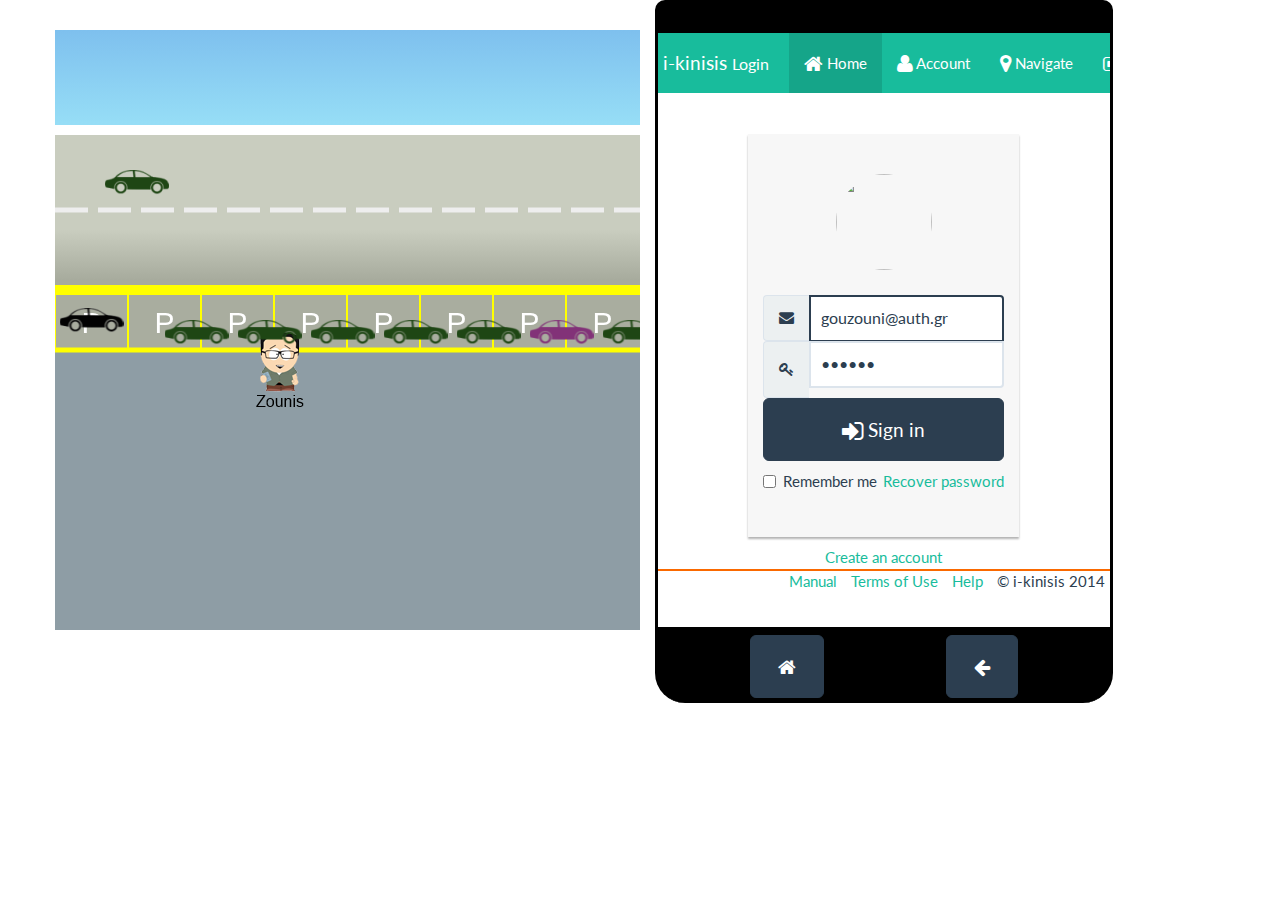
==== index.html @ e291c855 "Intitial commit" ====
<!DOCTYPE html>
<html lang="en" ng-app="project">
  <head>
    <meta charset="utf-8">
    <meta http-equiv="X-UA-Compatible" content="IE=edge">
    <meta name="viewport" content="width=device-width, initial-scale=1">
    <meta name="description" content="">
    <meta name="author" content="">
    <link rel="shortcut icon" href="../../assets/ico/favicon.ico">

    <title>i-kinisis</title>

    <!-- Bootstrap core CSS -->
    <link href="css/bootstrap.flatly.css" rel="stylesheet">

    <!-- Custom styles for this template -->
    <link href="css/style.css" rel="stylesheet">

	<script src="js/jquery.min.js"></script>

	<script src="js/angular.min.js"></script>
	<script src="js/angular-resource.min.js"></script>
	<script src="js/angular-route.min.js"></script>

	
	<script src="js/kinetic-v5.0.2.min.js"></script>
    <script src="js/demo.js" type="text/javascript" defer="defer" ></script>
    <script src="js/map.js" type="text/javascript" defer="defer" ></script>

	<script src="js/app.js"></script>
	
    <script src="js/bootstrap.min.js"></script>
	
    <!-- HTML5 shim and Respond.js IE8 support of HTML5 elements and media queries -->
    <!--[if lt IE 9]>
      <script src="https://oss.maxcdn.com/libs/html5shiv/3.7.0/html5shiv.js"></script>
      <script src="https://oss.maxcdn.com/libs/respond.js/1.4.2/respond.min.js"></script>
    <![endif]-->
	<!--<link href="http//netdna.bootstrapcdn.com/font-awesome/4.1.0/css/font-awesome.min.css" rel="stylesheet">-->
  <link rel="stylesheet" href="css/font-awesome.min.css">

  </head>

  <body>
    <div class="container container-center">

    <div class="col-sm-6 col-lg-6">
      <div class="Absolute-Center">
      <div id="container" class="demo-view" ></div>
    </div>
    </div>
    <div class="col-sm-6 col-lg-5">
      <div class="row application-top">
        
      </div>
      <div class="row application-view">      
      <div class="navbar navbar-inverse navbar-fixed-top-" role="navigation">
        <div class="container">
          <div class="navbar-header">
            <button type="button" class="navbar-toggle" data-toggle="collapse" data-target=".navbar-collapse">
              <span class="sr-only">Toggle navigation</span>
              <span class="icon-bar"></span>
              <span class="icon-bar"></span>
              <span class="icon-bar"></span>
            </button>
            <a class="navbar-brand" href="#">i-kinisis <small>{{title}}</small></a>
          </div>
  		<div class="collapse navbar-collapse">
            <ul class="nav navbar-nav">
              <li class="active"><a href="#"><i class="fa fa-home fa-lg"></i> Home</a></li>
              <li><a href="#about"><i class="fa fa-user fa-lg"></i> Account</a></li>
  			<li><a href="#about"><i class="fa fa-map-marker fa-lg"></i> Navigate</a></li>
              <li><a href="#contact"><i class="fa fa-sign-out fa-lg"></i> Logout</a></li>
            </ul>
          </div><!--/.nav-collapse -->
        </div>
      </div>

      <div class="container- main">

  		<div ng-view>

  		</div>
  		
  	  <footer>
  		<ul class="list-unstyled list-inline pull-right">
  			<li><a href="#">Manual</a></li>
  			<li><a href="#">Terms of Use</a></li>
  			<li><a href="#">Help</a></li>
  			<li>&copy; i-kinisis 2014</li>
  		</ul>
        </footer>
      </div>
    </div>
    <div class="row application-bottom">      
      <a data-href="#" class="btn btn-lg btn-primary pull-right" ><i class="fa fa-arrow-left"></i></a>
      <a data-href="#" class="btn btn-lg btn-primary" ><i class="fa fa-home"></i></a>
    </div>

    </div>

    </div>     
  </body>
  <!--<script src="http://ajax.googleapis.com/ajax/libs/jquery/1.7.1/jquery.min.js" type="text/javascript"></script>-->
    
</html>
---- css/style.css ----
body {
    overflow-x:hidden;
    padding: 0;
    margin:0;

      /*padding-top: 70px;
      padding-bottom: 20px;*/
      
}
/*
@media (min-width: 768px) {
  body {
    width: 750px;
  }
}
@media (min-width: 992px) {
  body {
    width: 970px;
  }
}
@media (min-width: 1200px) {
  body {
    width: 1170px;
  }
}
@media (min-width: 1400px) {
  body {
    width: 1370px;
  }
}*/
.fa-green{
    color:#97CE6B;
}
.btn-group > .btn{
    border-radius: 0;
}
.alert{
    border-radius: 0;
    margin-bottom: 0;
}
.row{
    margin-right: 0;
    margin-left: 0;
}
.Absolute-Center {
    display: block;
  margin: auto;
  position: absolute;
  top: 0; left: 0; bottom: 0; right: 0;
  vertical-align: middle;
}
.demo-view{
    padding-top:30px ;
}
.application-top{
    background-color: #000;
    border-top:5px solid #000;
    border-left: 3px solid #000;
    border-right: 3px solid #000;
    min-height:30px;
    border-top-left-radius: 10px;
    border-top-right-radius: 10px;
    padding: 5px;
}
.application-view{
    overflow-x:hidden; 
    border: 3px solid #000;
    min-height: 600px;
    max-height: 600px;
    overflow-y: auto; 
}
.application-bottom{
    background-color: #000;
    border-left: 3px solid #000;
    border-right: 3px solid #000;
    border-bottom-left-radius: 30px;
    border-bottom-right-radius: 30px;
    padding:5px;
    padding-left: 20%;
    padding-right: 20%;
}
.container > .navbar-header{
    margin-right: 5px;
    margin-left: 5px;
}
.container-center{
    display: block;
    padding: 0;
    margin: 0;
    margin-left:auto;
    margin-right:auto;


}
}
.navbar,
.navbar-inverse{
    margin-bottom: 0 !important;
    margin:0;
    border-radius: 0 !important;
}       
.container{ /*main*/
 padding-left:0;
 padding-right:0;
 
 margin-left:auto;
 margin-right:auto;
 }

 footer{
	background: none repeat scroll 0% 0% #333;
	border-top: 2px solid #FA6900;
 }
 .modal-dialog{
	margin-top:70px;
 }
.form-signin
{
    max-width: 330px;
    padding: 15px;
    margin: 0 auto;
}
.form-signin .form-signin-heading, .form-signin .checkbox
{
    margin-bottom: 10px;
}
.form-signin .checkbox
{
    font-weight: normal;
}
.form-signin .form-control
{
    position: relative;
    font-size: 16px;
    height: auto;
    padding: 10px;
    -webkit-box-sizing: border-box;
    -moz-box-sizing: border-box;
    box-sizing: border-box;
}
.form-signin .form-control:focus
{
    z-index: 2;
}
.form-signin input[type="text"]
{
    margin-bottom: -1px;
    border-bottom-left-radius: 0;
    border-bottom-right-radius: 0;
}
.form-signin input[type="password"]
{
    margin-bottom: 10px;
    border-top-left-radius: 0;
    border-top-right-radius: 0;
}
.account-wall
{
    margin-top: 20px;
    padding: 40px 0px 20px 0px;
    background-color: #f7f7f7;
    -moz-box-shadow: 0px 2px 2px rgba(0, 0, 0, 0.3);
    -webkit-box-shadow: 0px 2px 2px rgba(0, 0, 0, 0.3);
    box-shadow: 0px 2px 2px rgba(0, 0, 0, 0.3);
}
.login-title
{
    display: block;
}
.profile-img
{
    width: 96px;
    height: 96px;
    margin: 0 auto 10px;
    display: block;
    -moz-border-radius: 50%;
    -webkit-border-radius: 50%;
    border-radius: 50%;
}
.need-help
{
    margin-top: 10px;
}
.new-account
{
    display: block;
    margin-top: 10px;
}
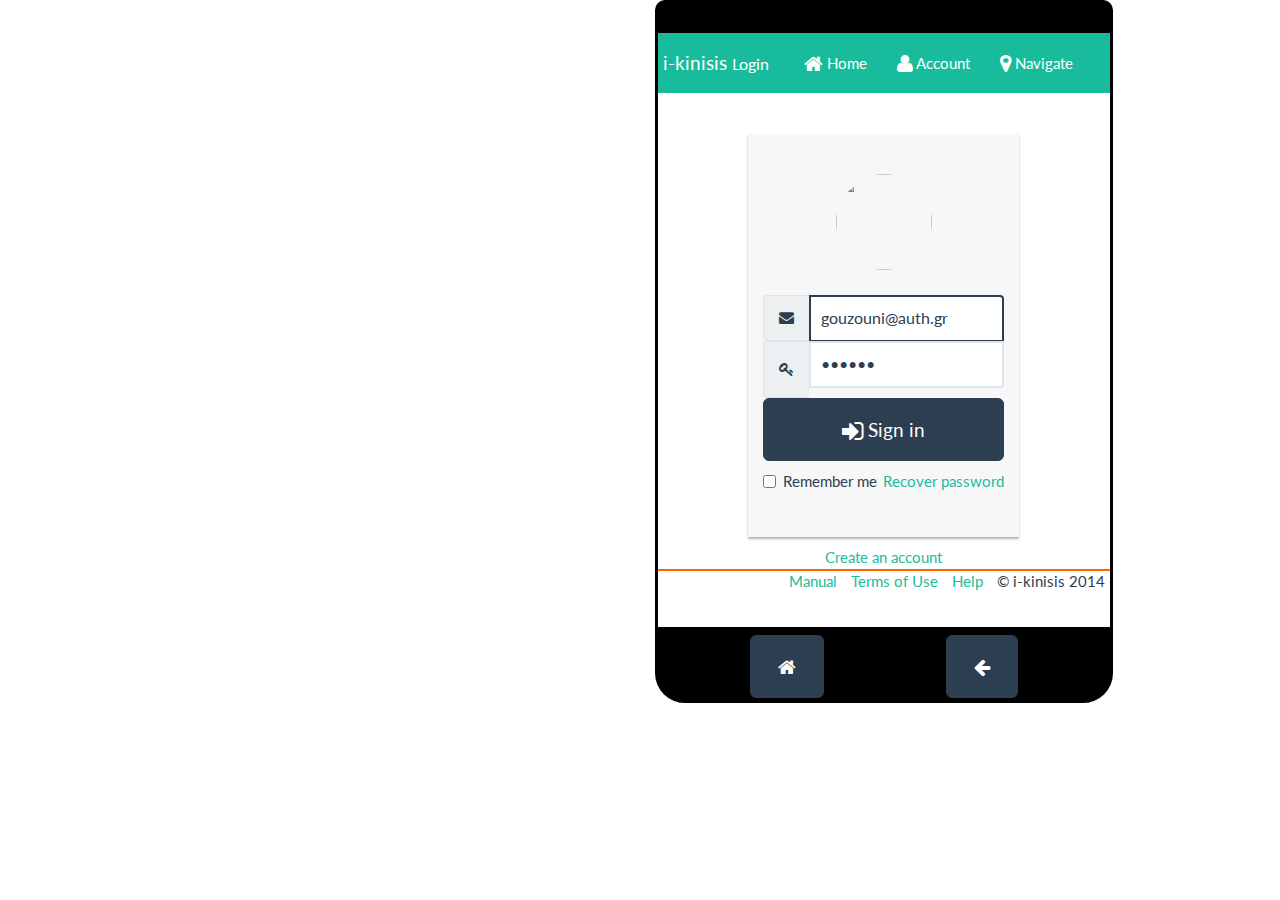
==== commit 5d6c6ae2: "Antonakis" ====
--- a/index.html
+++ b/index.html
@@ -67,10 +67,10 @@
           </div>
   		<div class="collapse navbar-collapse">
             <ul class="nav navbar-nav">
-              <li class="active"><a href="#"><i class="fa fa-home fa-lg"></i> Home</a></li>
-              <li><a href="#about"><i class="fa fa-user fa-lg"></i> Account</a></li>
-  			<li><a href="#about"><i class="fa fa-map-marker fa-lg"></i> Navigate</a></li>
-              <li><a href="#contact"><i class="fa fa-sign-out fa-lg"></i> Logout</a></li>
+              	<li><a href="#map"><i class="fa fa-home fa-lg"></i> Home</a></li>
+              	<li><a href="#map"><i class="fa fa-user fa-lg"></i> Account</a></li>
+  				<li><a href="#map"><i class="fa fa-map-marker fa-lg"></i> Navigate</a></li>
+            <!--<li><a href="#contact"><i class="fa fa-sign-out fa-lg"></i> Logout</a></li>-->
             </ul>
           </div><!--/.nav-collapse -->
         </div>
@@ -84,17 +84,17 @@
   		
   	  <footer>
   		<ul class="list-unstyled list-inline pull-right">
-  			<li><a href="#">Manual</a></li>
-  			<li><a href="#">Terms of Use</a></li>
-  			<li><a href="#">Help</a></li>
+  			<li><a role="button">Manual</a></li>
+  			<li><a role="button">Terms of Use</a></li>
+  			<li><a role="button">Help</a></li>
   			<li>&copy; i-kinisis 2014</li>
   		</ul>
         </footer>
       </div>
     </div>
     <div class="row application-bottom">      
-      <a data-href="#" class="btn btn-lg btn-primary pull-right" ><i class="fa fa-arrow-left"></i></a>
-      <a data-href="#" class="btn btn-lg btn-primary" ><i class="fa fa-home"></i></a>
+      <a href="#" class="btn btn-lg btn-primary pull-right" ><i class="fa fa-arrow-left"></i></a>
+      <a href="#" class="btn btn-lg btn-primary" ><i class="fa fa-home"></i></a>
     </div>
 
     </div>
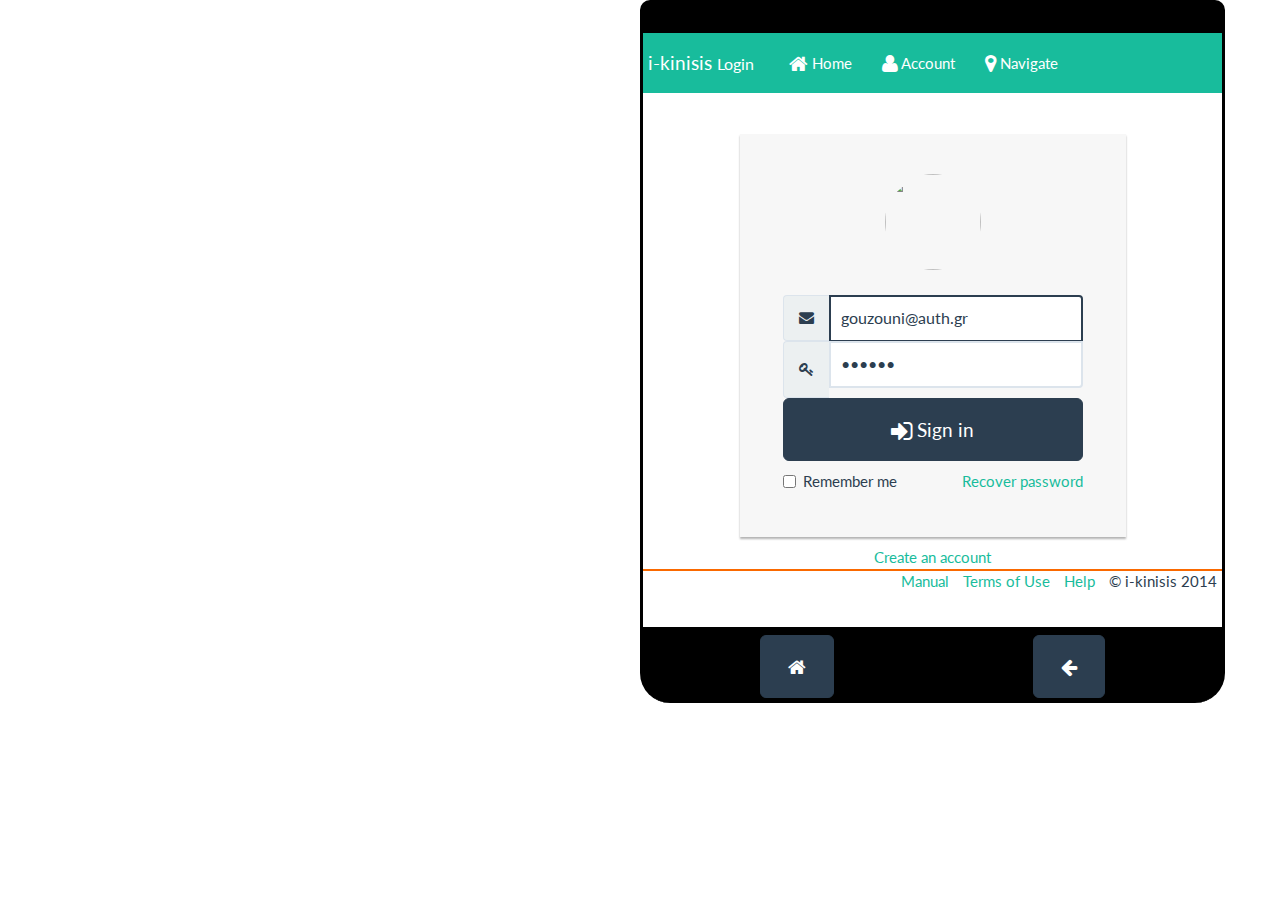
==== commit 1e7d0aef: "On do parking hide parking mark" ====
--- a/index.html
+++ b/index.html
@@ -49,7 +49,7 @@
       <div id="container" class="demo-view" ></div>
     </div>
     </div>
-    <div class="col-sm-6 col-lg-5">
+    <div class="col-sm-6 col-lg-6">
       <div class="row application-top">
         
       </div>
--- a/css/style.css
+++ b/css/style.css
@@ -7,6 +7,32 @@
       padding-bottom: 20px;*/
       
 }
+#map{
+    cursor:pointer;
+}
+@media (min-width: 768px) {
+  .container {
+    width: 100%;
+  }
+}
+@media (min-width: 992px) {
+  .container {
+    width: 990px;
+  }
+}
+@media (min-width: 1200px) {
+  .container {
+    width: 1170px;
+  }
+}
+.container{
+  padding-left:0 !important;
+  padding-right:0 !important;
+}
+.col-xs-1, .col-sm-1, .col-md-1, .col-lg-1, .col-xs-2, .col-sm-2, .col-md-2, .col-lg-2, .col-xs-3, .col-sm-3, .col-md-3, .col-lg-3, .col-xs-4, .col-sm-4, .col-md-4, .col-lg-4, .col-xs-5, .col-sm-5, .col-md-5, .col-lg-5, .col-xs-6, .col-sm-6, .col-md-6, .col-lg-6, .col-xs-7, .col-sm-7, .col-md-7, .col-lg-7, .col-xs-8, .col-sm-8, .col-md-8, .col-lg-8, .col-xs-9, .col-sm-9, .col-md-9, .col-lg-9, .col-xs-10, .col-sm-10, .col-md-10, .col-lg-10, .col-xs-11, .col-sm-11, .col-md-11, .col-lg-11, .col-xs-12, .col-sm-12, .col-md-12, .col-lg-12 {
+  padding-left:0 !important;
+  padding-right:0 !important;
+} 
 /*
 @media (min-width: 768px) {
   body {
